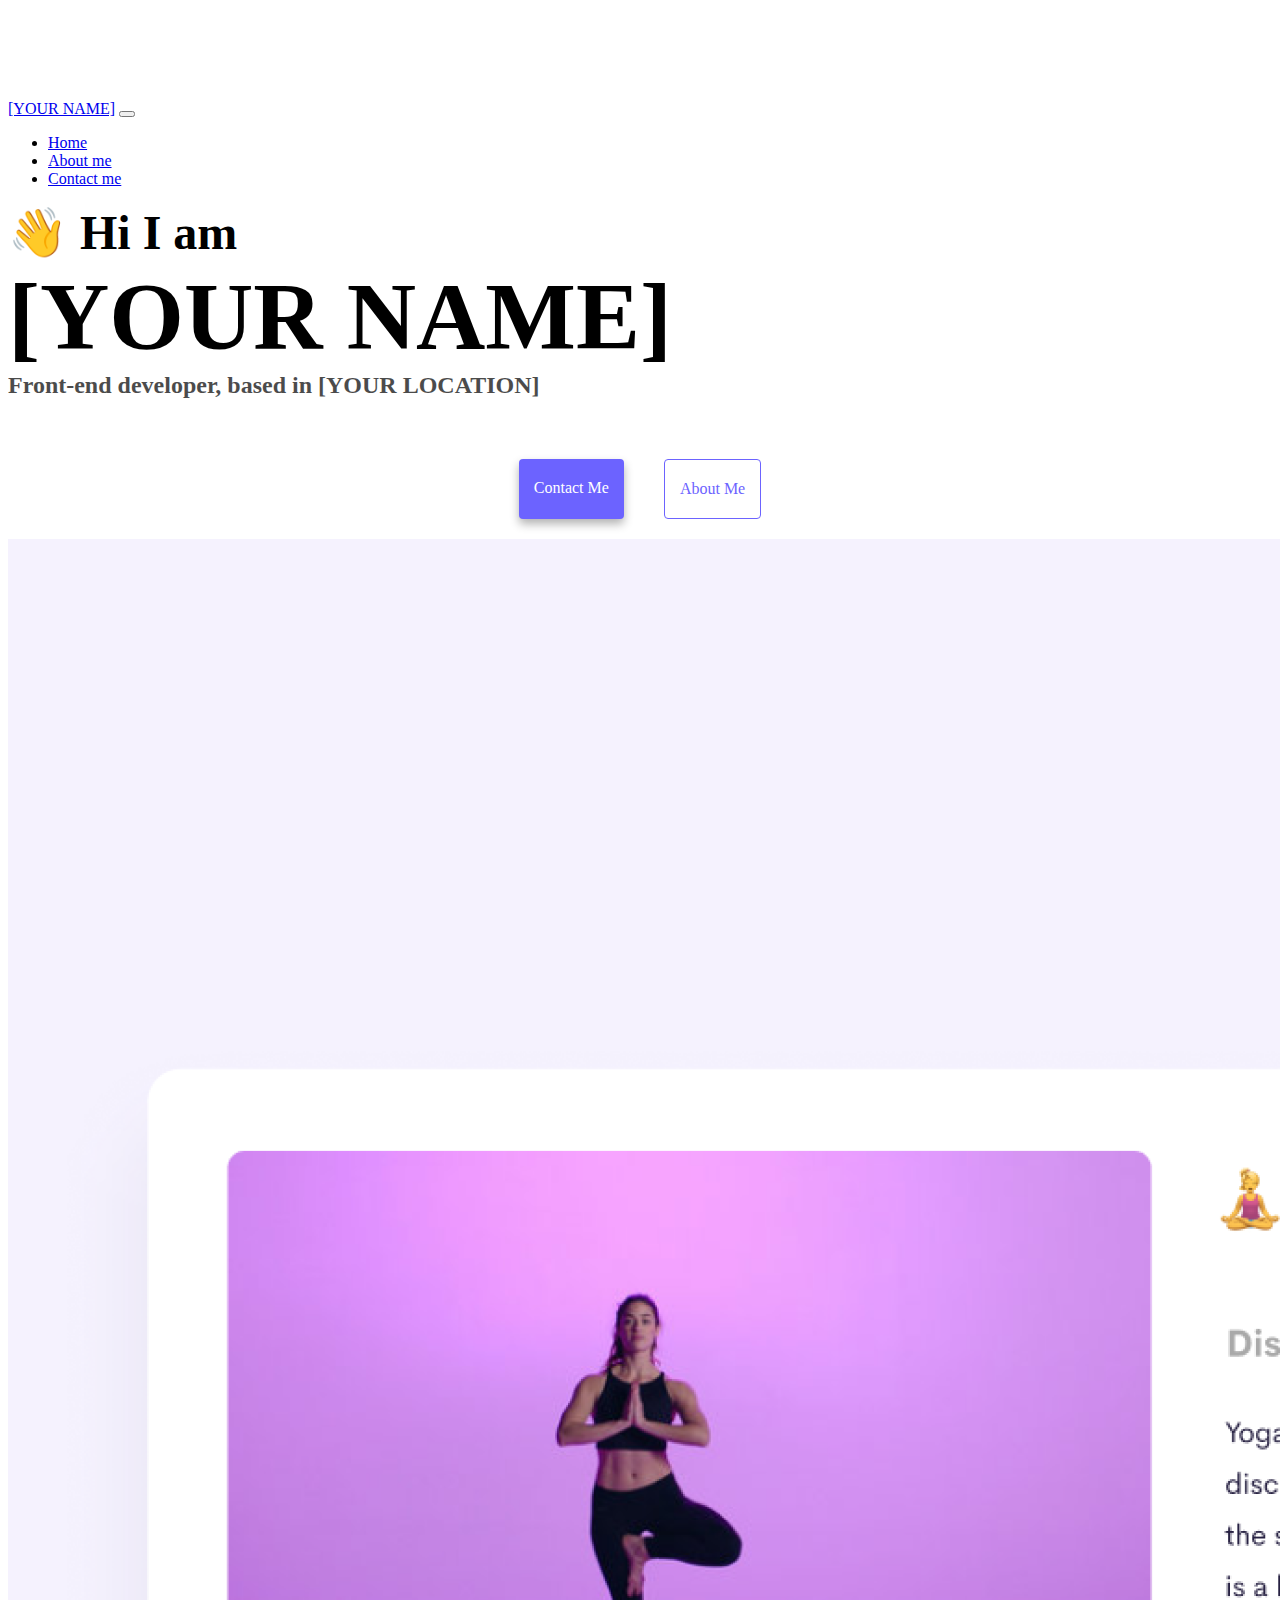
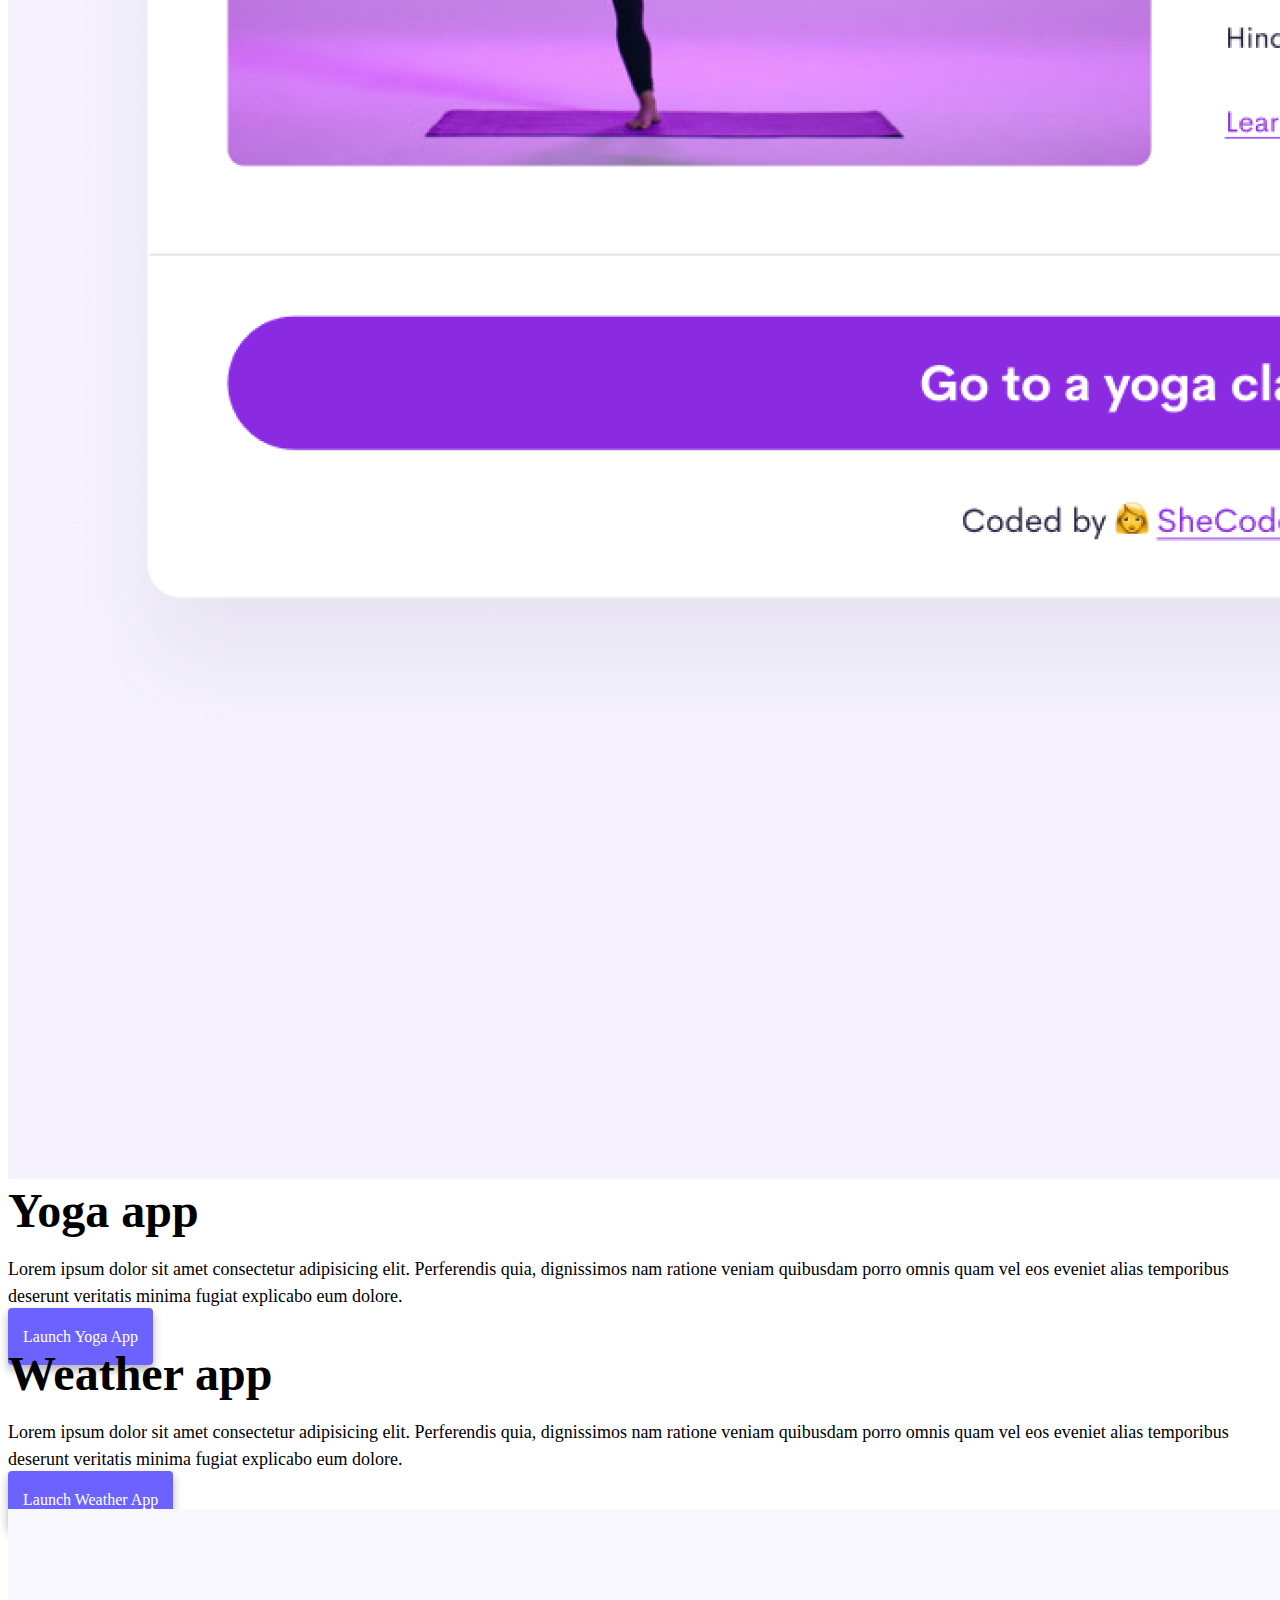
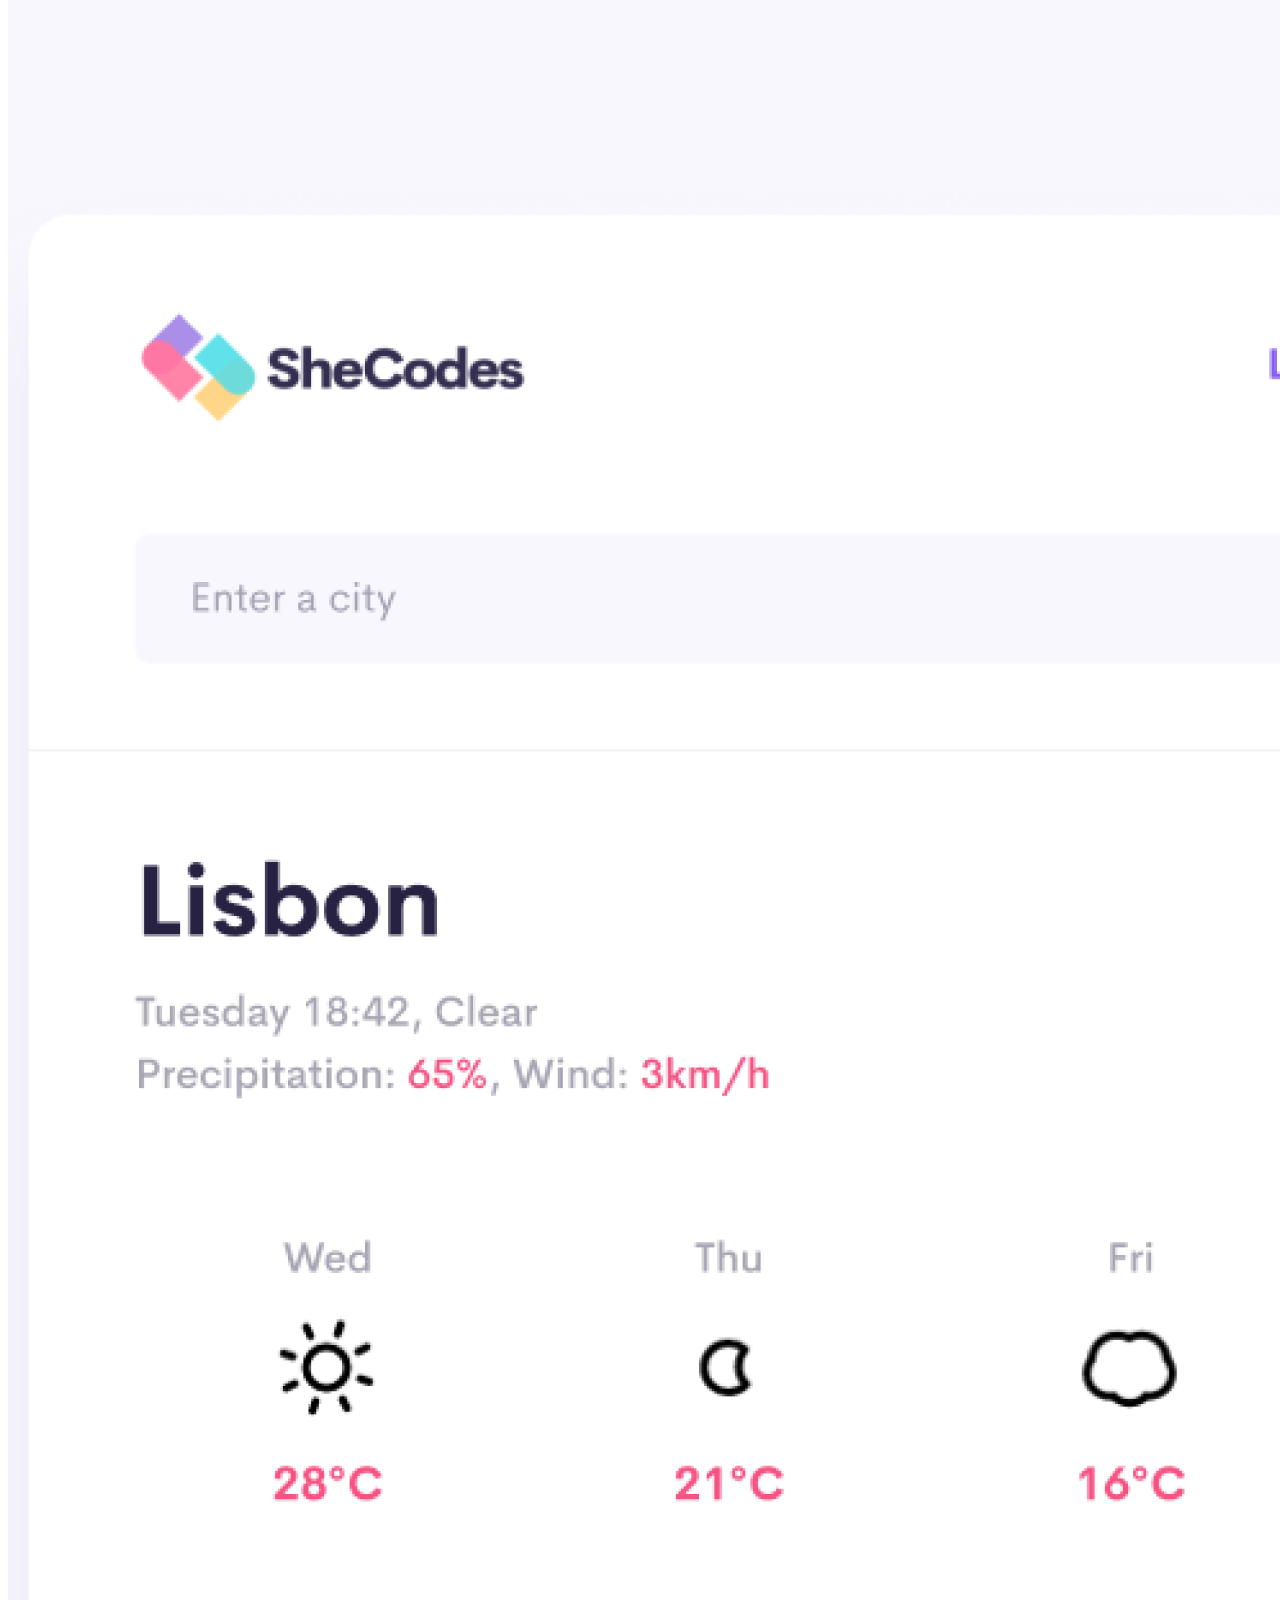
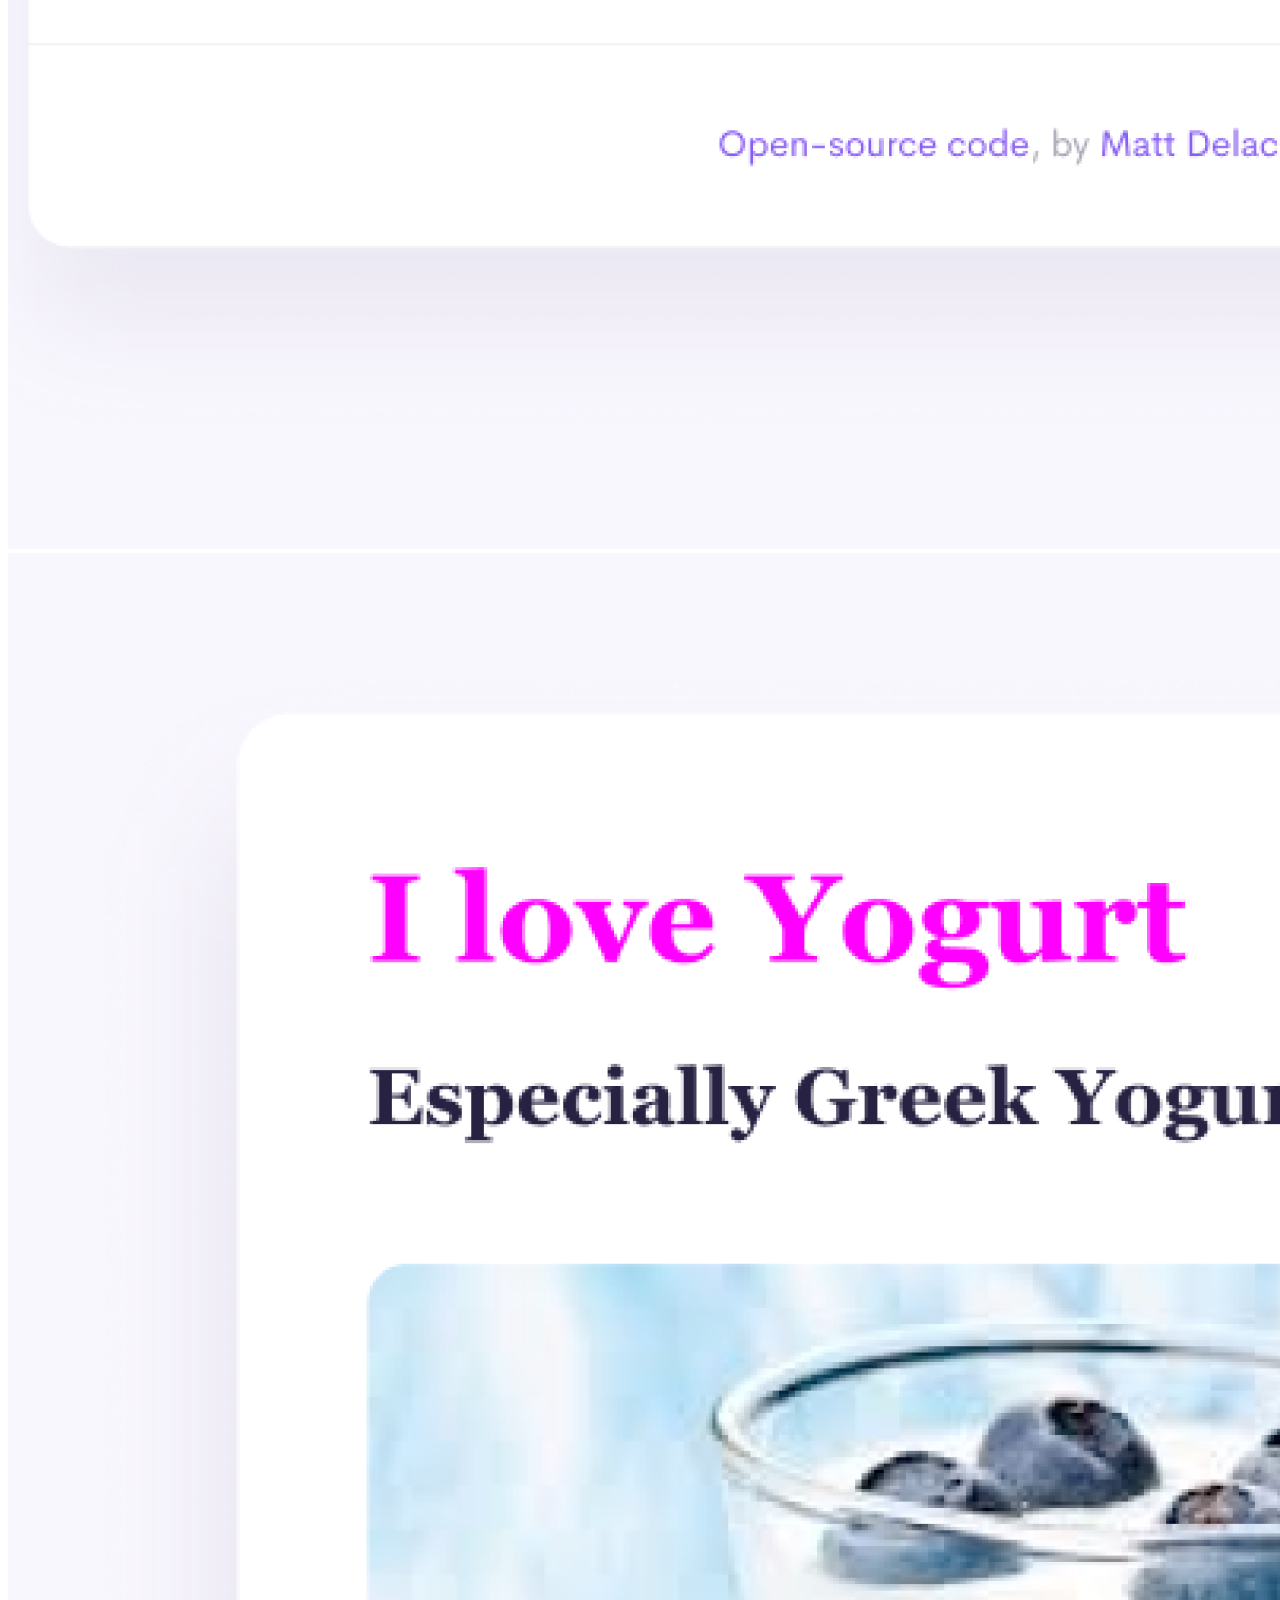
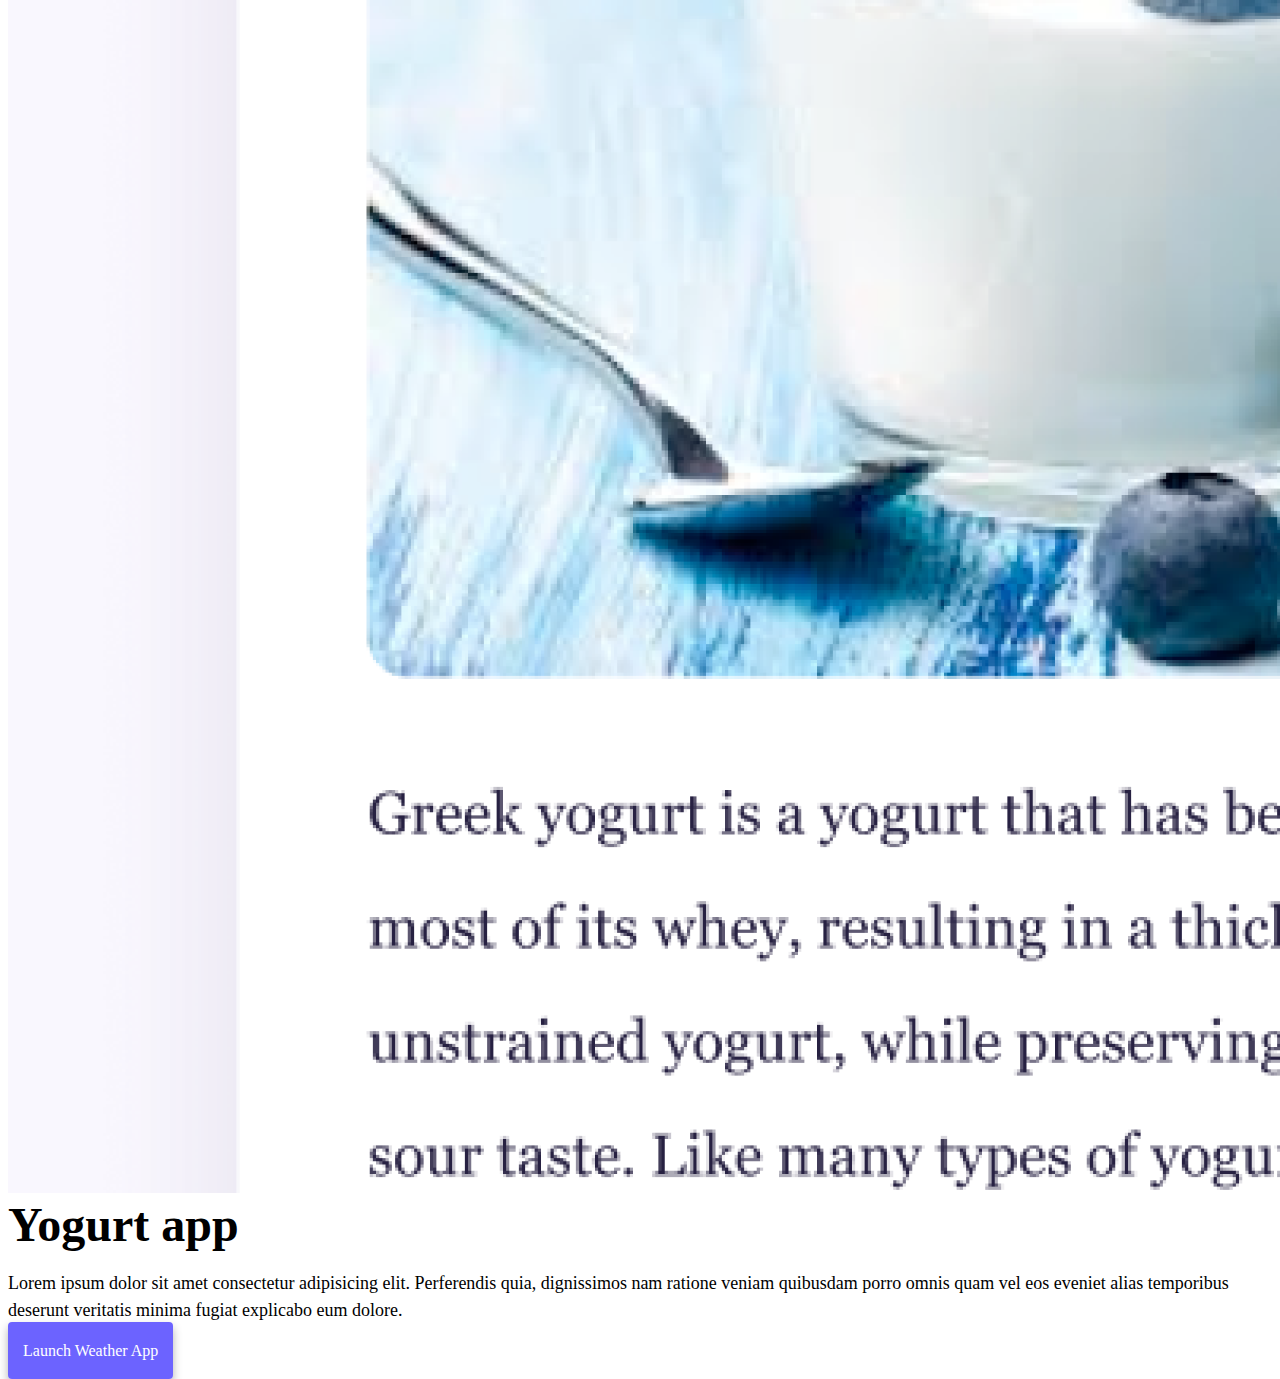
==== index.html @ 69362bda "Initial commit" ====
<!DOCTYPE html>
<html lang="en">
  <head>
    <meta charset="UTF-8" />
    <meta http-equiv="X-UA-Compatible" content="IE=edge" />
    <meta name="viewport" content="width=device-width, initial-scale=1.0" />
    <title>[YOUR NAME]</title>
    <link
      href="https://cdn.jsdelivr.net/npm/bootstrap@5.0.0-beta2/dist/css/bootstrap.min.css"
      rel="stylesheet"
      integrity="sha384-BmbxuPwQa2lc/FVzBcNJ7UAyJxM6wuqIj61tLrc4wSX0szH/Ev+nYRRuWlolflfl"
      crossorigin="anonymous"
    />
    <script
      src="https://cdn.jsdelivr.net/npm/bootstrap@5.0.0-beta2/dist/js/bootstrap.bundle.min.js"
      integrity="sha384-b5kHyXgcpbZJO/tY9Ul7kGkf1S0CWuKcCD38l8YkeH8z8QjE0GmW1gYU5S9FOnJ0"
      crossorigin="anonymous"
    ></script>
    <link rel="stylesheet" href="style.css" />
  </head>
  <body>
    <nav class="navbar navbar-expand-lg navbar-light bg-light fixed-top">
      <div class="container">
        <a class="navbar-brand" href="index.html">[YOUR NAME]</a>
        <button
          class="navbar-toggler"
          type="button"
          data-bs-toggle="collapse"
          data-bs-target="#navbarNav"
          aria-controls="navbarNav"
          aria-expanded="false"
          aria-label="Toggle navigation"
        >
          <span class="navbar-toggler-icon"></span>
        </button>
        <div class="collapse navbar-collapse" id="navbarNav">
          <ul class="navbar-nav">
            <li class="nav-item">
              <a class="nav-link active" aria-current="page" href="index.html"
                >Home</a
              >
            </li>
            <li class="nav-item">
              <a class="nav-link" href="about.html">About me</a>
            </li>
            <li class="nav-item">
              <a class="nav-link" href="about.html#contact">Contact me</a>
            </li>
          </ul>
        </div>
      </div>
    </nav>
    <h2 class="text-center">👋 Hi I am</h2>
    <h1 class="text-center">[YOUR NAME]</h1>
    <h3 class="text-center">Front-end developer, based in [YOUR LOCATION]</h3>
    <div class="navigation-links mb-5">
      <a href="about.html#contact" class="primary-link">Contact me</a>
      <a href="about.html" class="secondary-link">About me</a>
    </div>
    <div class="container">
      <div class="row">
        <div class="col-6">
          <img src="images/yoga.png" class="img-fluid rounded" />
        </div>
        <div class="col-6">
          <h2 class="mb-3">Yoga app</h2>
          <p>
            Lorem ipsum dolor sit amet consectetur adipisicing elit. Perferendis
            quia, dignissimos nam ratione veniam quibusdam porro omnis quam vel
            eos eveniet alias temporibus deserunt veritatis minima fugiat
            explicabo eum dolore.
          </p>
          <div class="mt-5">
            <a href="#" class="primary-link">Launch Yoga App</a>
          </div>
        </div>
      </div>
      <div class="row mt-5">
        <div class="col-6">
          <h2 class="mb-3">Weather app</h2>
          <p>
            Lorem ipsum dolor sit amet consectetur adipisicing elit. Perferendis
            quia, dignissimos nam ratione veniam quibusdam porro omnis quam vel
            eos eveniet alias temporibus deserunt veritatis minima fugiat
            explicabo eum dolore.
          </p>
          <div class="mt-5">
            <a href="#" class="primary-link">Launch Weather App</a>
          </div>
        </div>
        <div class="col-6">
          <img src="images/weather.png" class="img-fluid rounded" />
        </div>
      </div>
      <div class="row mt-5">
        <div class="col-6">
          <img src="images/yogurt.png" class="img-fluid rounded" />
        </div>
        <div class="col-6">
          <h2 class="mb-3">Yogurt app</h2>
          <p>
            Lorem ipsum dolor sit amet consectetur adipisicing elit. Perferendis
            quia, dignissimos nam ratione veniam quibusdam porro omnis quam vel
            eos eveniet alias temporibus deserunt veritatis minima fugiat
            explicabo eum dolore.
          </p>
          <div class="mt-5">
            <a href="#" class="primary-link">Launch Weather App</a>
          </div>
        </div>
      </div>
    </div>
  </body>
</html>
---- style.css ----
:root {
  --primary-color: #6c63ff;
  --secondary-color: #f5f2fe;
  --box-shadow: 0 5px 10px rgba(0, 0, 0, 0.3);
}

body {
  margin-top: 100px;
}

h1,
h2,
h3 {
  margin: 0;
}

h1 {
  font-size: 96px;
}

h2 {
  font-size: 48px;
}

h3 {
  font-size: 24px;
  opacity: 0.7;
}

p {
  font-size: 18px;
  line-height: 1.5;
}

.navigation-links {
  display: flex;
  margin-top: 40px;
  justify-content: center;
}

.navigation-links a {
  margin: 20px;
}

.primary-link {
  border-radius: 4px;
  padding: 20px 15px;
  text-decoration: none;
  text-transform: capitalize;
  background: var(--primary-color);
  box-shadow: var(--box-shadow);
  color: white;
}

.secondary-link {
  border-radius: 4px;
  padding: 20px 15px;
  text-decoration: none;
  text-transform: capitalize;
  color: var(--primary-color);
  border: 1px solid var(--primary-color);
}

.homepage-link {
  color: var(--primary-color);
  text-align: center;
  display: block;
}

.about-paragraphs {
  margin: 30px 0;
}

.about-paragraphs p {
  margin: 10px;
}

.email-link {
  display: flex;
  justify-content: center;
  color: var(--primary-color);
  font-size: 28px;
  text-decoration: none;
}

.email-link:hover {
  text-decoration: underline;
}
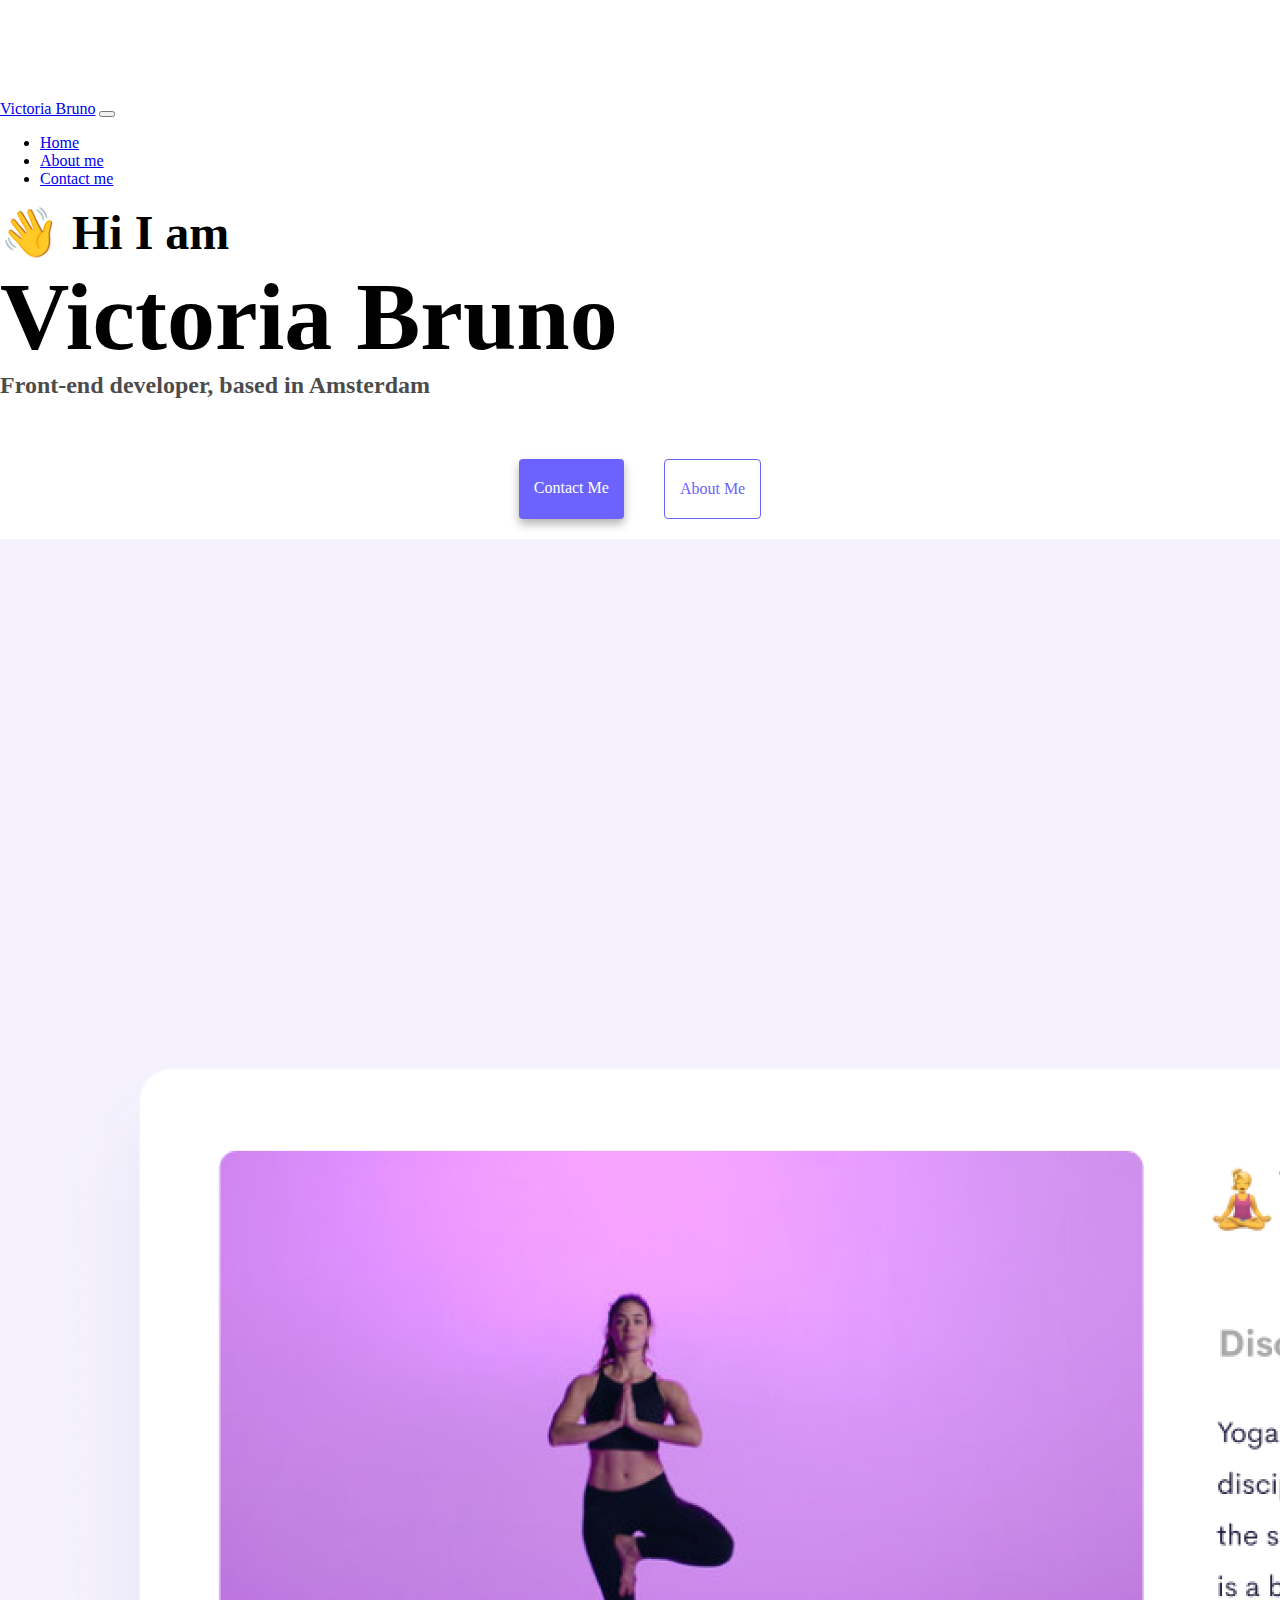
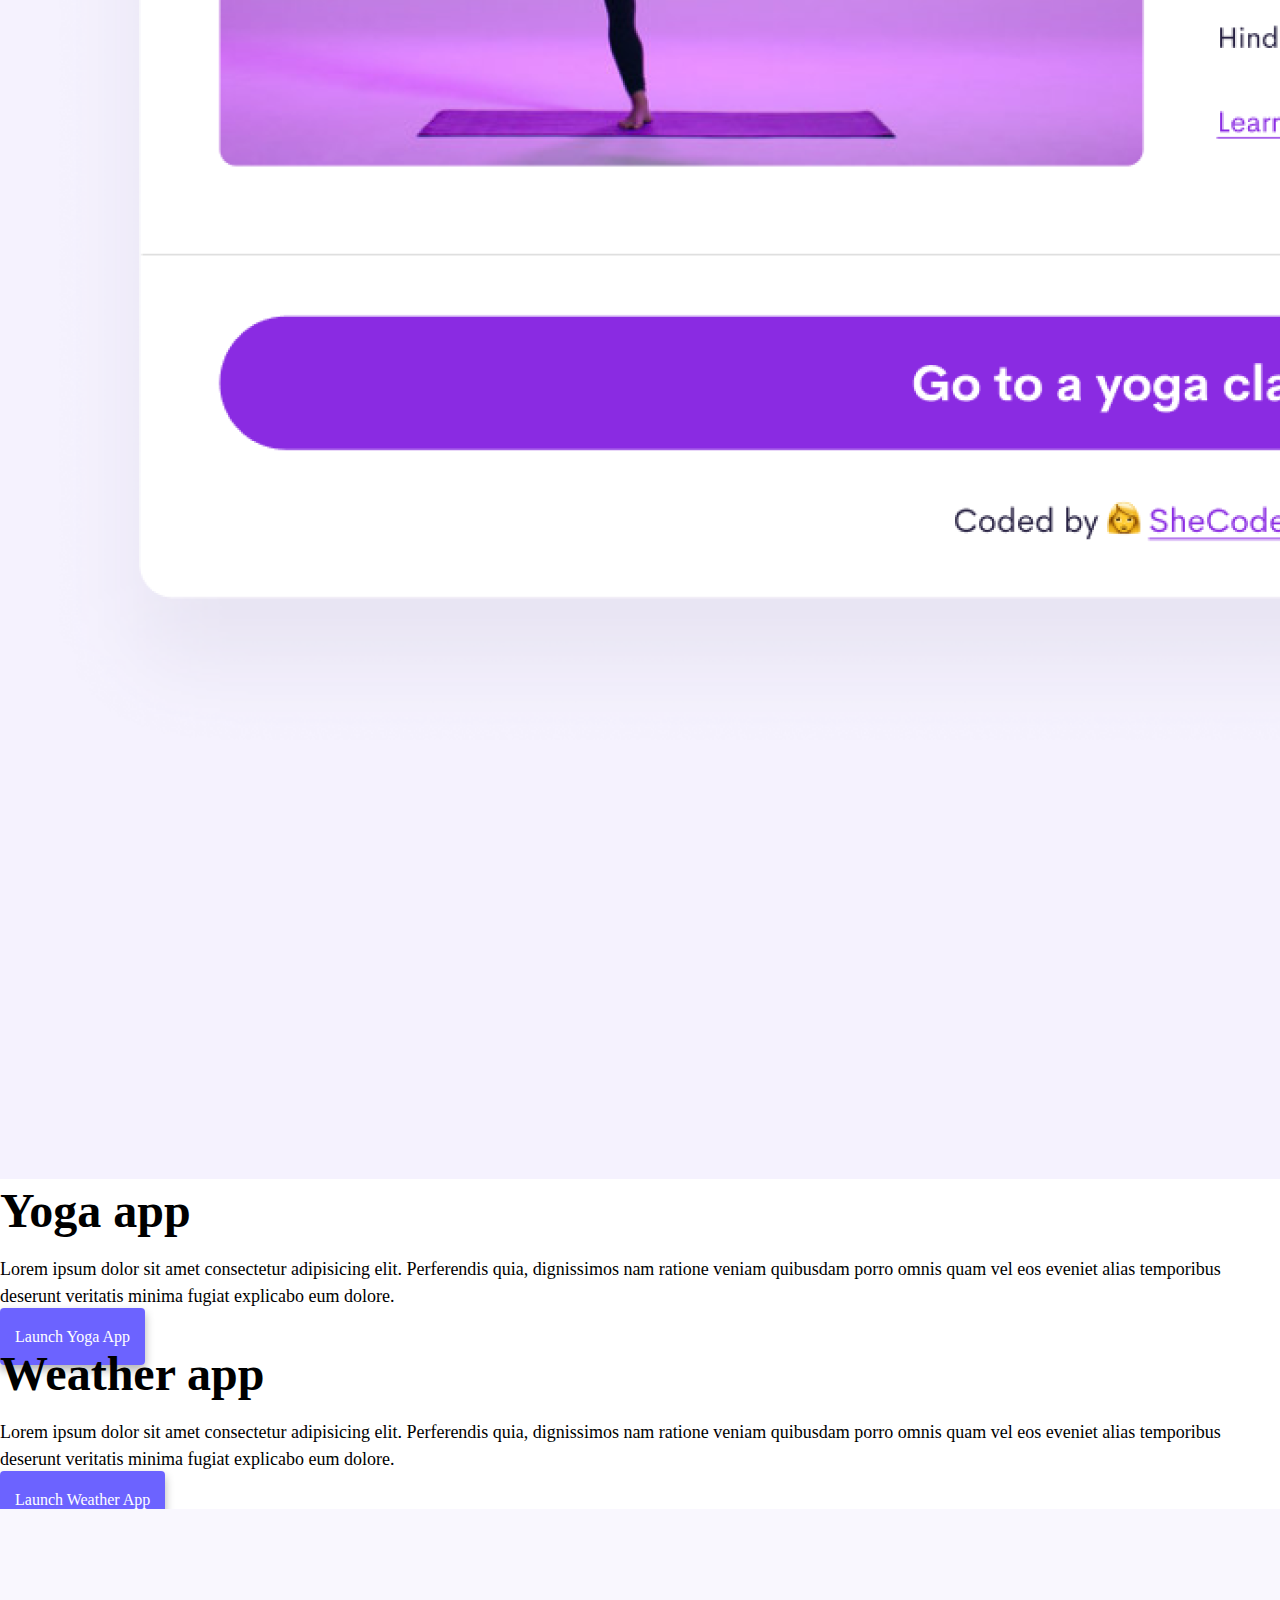
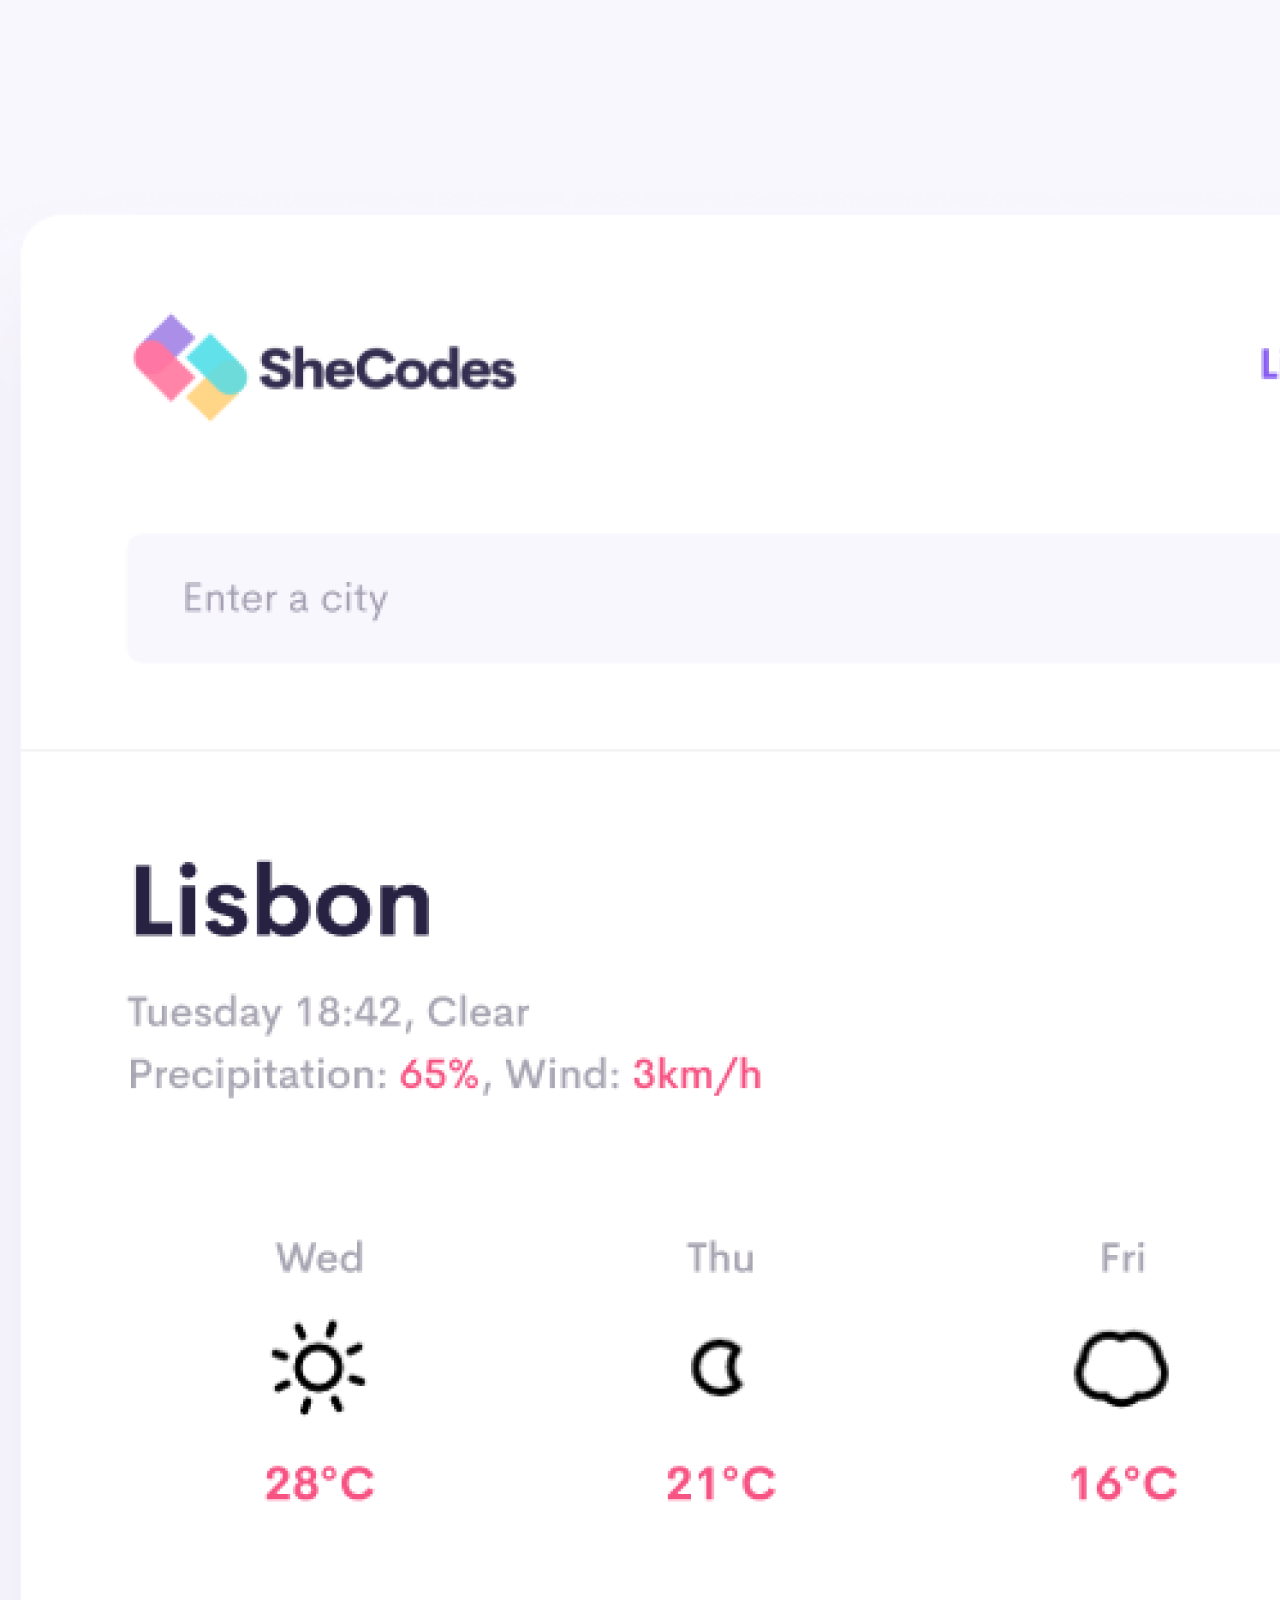
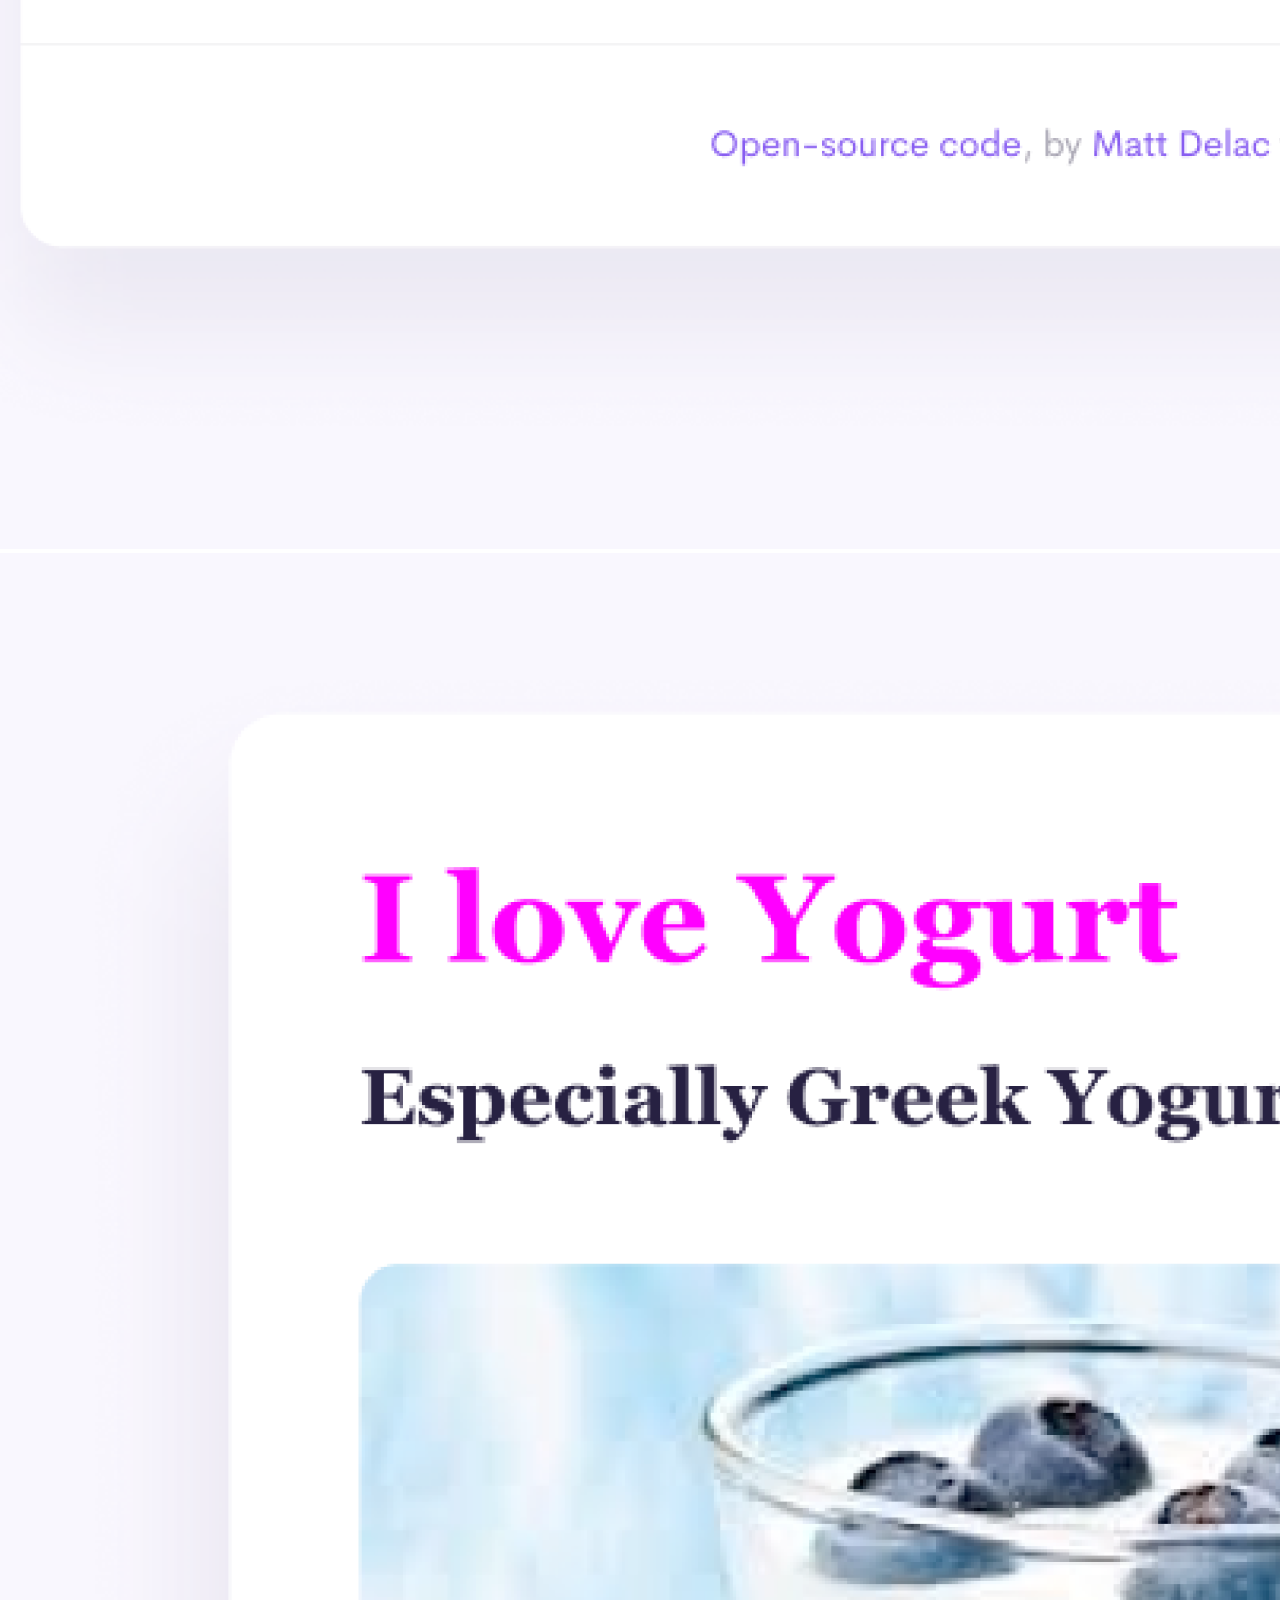
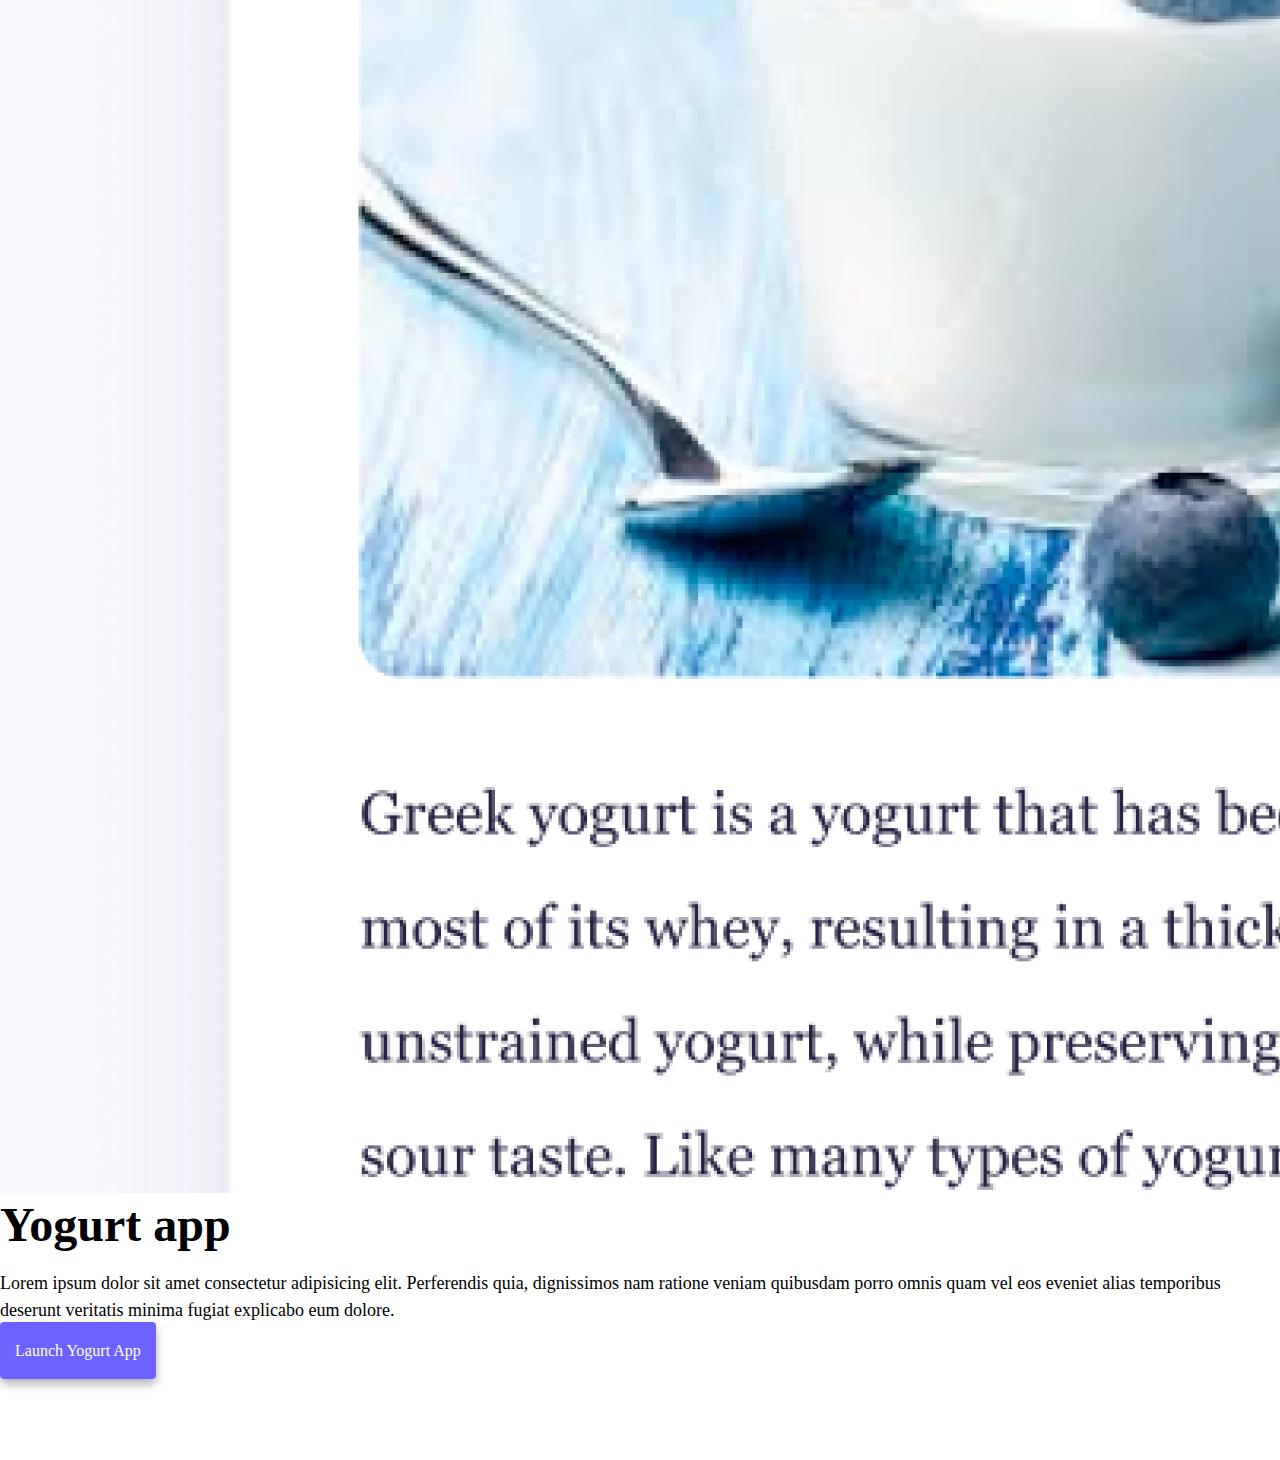
==== commit 5a373e9c: "Improved SEO and responsiveness" ====
--- a/index.html
+++ b/index.html
@@ -4,7 +4,11 @@
     <meta charset="UTF-8" />
     <meta http-equiv="X-UA-Compatible" content="IE=edge" />
     <meta name="viewport" content="width=device-width, initial-scale=1.0" />
-    <title>[YOUR NAME]</title>
+    <meta
+      name="description"
+      content="Victoria Bruno is a front-end developer and this is her portfolio. Check out her projects and contact information, and reach out to know more or work together!"
+    />
+    <title>Victoria Bruno</title>
     <link
       href="https://cdn.jsdelivr.net/npm/bootstrap@5.0.0-beta2/dist/css/bootstrap.min.css"
       rel="stylesheet"
@@ -21,7 +25,9 @@
   <body>
     <nav class="navbar navbar-expand-lg navbar-light bg-light fixed-top">
       <div class="container">
-        <a class="navbar-brand" href="index.html">[YOUR NAME]</a>
+        <a class="navbar-brand" href="index.html" title="Homepage"
+          >Victoria Bruno</a
+        >
         <button
           class="navbar-toggler"
           type="button"
@@ -36,33 +42,48 @@
         <div class="collapse navbar-collapse" id="navbarNav">
           <ul class="navbar-nav">
             <li class="nav-item">
-              <a class="nav-link active" aria-current="page" href="index.html"
+              <a
+                class="nav-link active"
+                aria-current="page"
+                href="index.html"
+                title="Homepage"
                 >Home</a
               >
             </li>
             <li class="nav-item">
-              <a class="nav-link" href="about.html">About me</a>
+              <a class="nav-link" href="about.html" title="About me"
+                >About me</a
+              >
             </li>
             <li class="nav-item">
-              <a class="nav-link" href="about.html#contact">Contact me</a>
+              <a
+                class="nav-link"
+                href="about.html#contact"
+                title="Contact information"
+                >Contact me</a
+              >
             </li>
           </ul>
         </div>
       </div>
     </nav>
     <h2 class="text-center">👋 Hi I am</h2>
-    <h1 class="text-center">[YOUR NAME]</h1>
-    <h3 class="text-center">Front-end developer, based in [YOUR LOCATION]</h3>
+    <h1 class="text-center">Victoria Bruno</h1>
+    <h3 class="text-center">Front-end developer, based in Amsterdam</h3>
     <div class="navigation-links mb-5">
       <a href="about.html#contact" class="primary-link">Contact me</a>
       <a href="about.html" class="secondary-link">About me</a>
     </div>
     <div class="container">
       <div class="row">
-        <div class="col-6">
-          <img src="images/yoga.png" class="img-fluid rounded" />
+        <div class="col-sm-6">
+          <img
+            src="images/yoga.png"
+            class="img-fluid rounded d-none d-sm-block"
+            alt="yoga project"
+          />
         </div>
-        <div class="col-6">
+        <div class="col-sm-6">
           <h2 class="mb-3">Yoga app</h2>
           <p>
             Lorem ipsum dolor sit amet consectetur adipisicing elit. Perferendis
@@ -71,12 +92,12 @@
             explicabo eum dolore.
           </p>
           <div class="mt-5">
-            <a href="#" class="primary-link">Launch Yoga App</a>
+            <a href="#" class="primary-link" title="Yoga">Launch Yoga App</a>
           </div>
         </div>
       </div>
       <div class="row mt-5">
-        <div class="col-6">
+        <div class="col-sm-6">
           <h2 class="mb-3">Weather app</h2>
           <p>
             Lorem ipsum dolor sit amet consectetur adipisicing elit. Perferendis
@@ -85,18 +106,28 @@
             explicabo eum dolore.
           </p>
           <div class="mt-5">
-            <a href="#" class="primary-link">Launch Weather App</a>
+            <a href="#" class="primary-link" title="Weather project"
+              >Launch Weather App</a
+            >
           </div>
         </div>
-        <div class="col-6">
-          <img src="images/weather.png" class="img-fluid rounded" />
+        <div class="col-sm-6">
+          <img
+            src="images/weather.png"
+            class="img-fluid rounded d-none d-sm-block"
+            alt="weather project"
+          />
         </div>
       </div>
       <div class="row mt-5">
-        <div class="col-6">
-          <img src="images/yogurt.png" class="img-fluid rounded" />
+        <div class="col-sm-6">
+          <img
+            src="images/yogurt.png"
+            class="img-fluid rounded d-none d-sm-block"
+            alt="yogurt project"
+          />
         </div>
-        <div class="col-6">
+        <div class="col-sm-6">
           <h2 class="mb-3">Yogurt app</h2>
           <p>
             Lorem ipsum dolor sit amet consectetur adipisicing elit. Perferendis
@@ -105,7 +136,9 @@
             explicabo eum dolore.
           </p>
           <div class="mt-5">
-            <a href="#" class="primary-link">Launch Weather App</a>
+            <a href="#" class="primary-link" title="yogurt project"
+              >Launch Yogurt App</a
+            >
           </div>
         </div>
       </div>
--- a/style.css
+++ b/style.css
@@ -5,7 +5,7 @@
 }
 
 body {
-  margin-top: 100px;
+  margin: 100px 0;
 }
 
 h1,
@@ -86,3 +86,23 @@
 .email-link:hover {
   text-decoration: underline;
 }
+
+@media (max-width: 576px) {
+  h1 {
+    font-size: 40px;
+  }
+
+  h2 {
+    font-size: 30px;
+    text-align: center;
+  }
+  p {
+    text-align: center;
+  }
+
+  .primary-link {
+    display: block;
+    text-align: center;
+    margin: 0 40px;
+  }
+}
